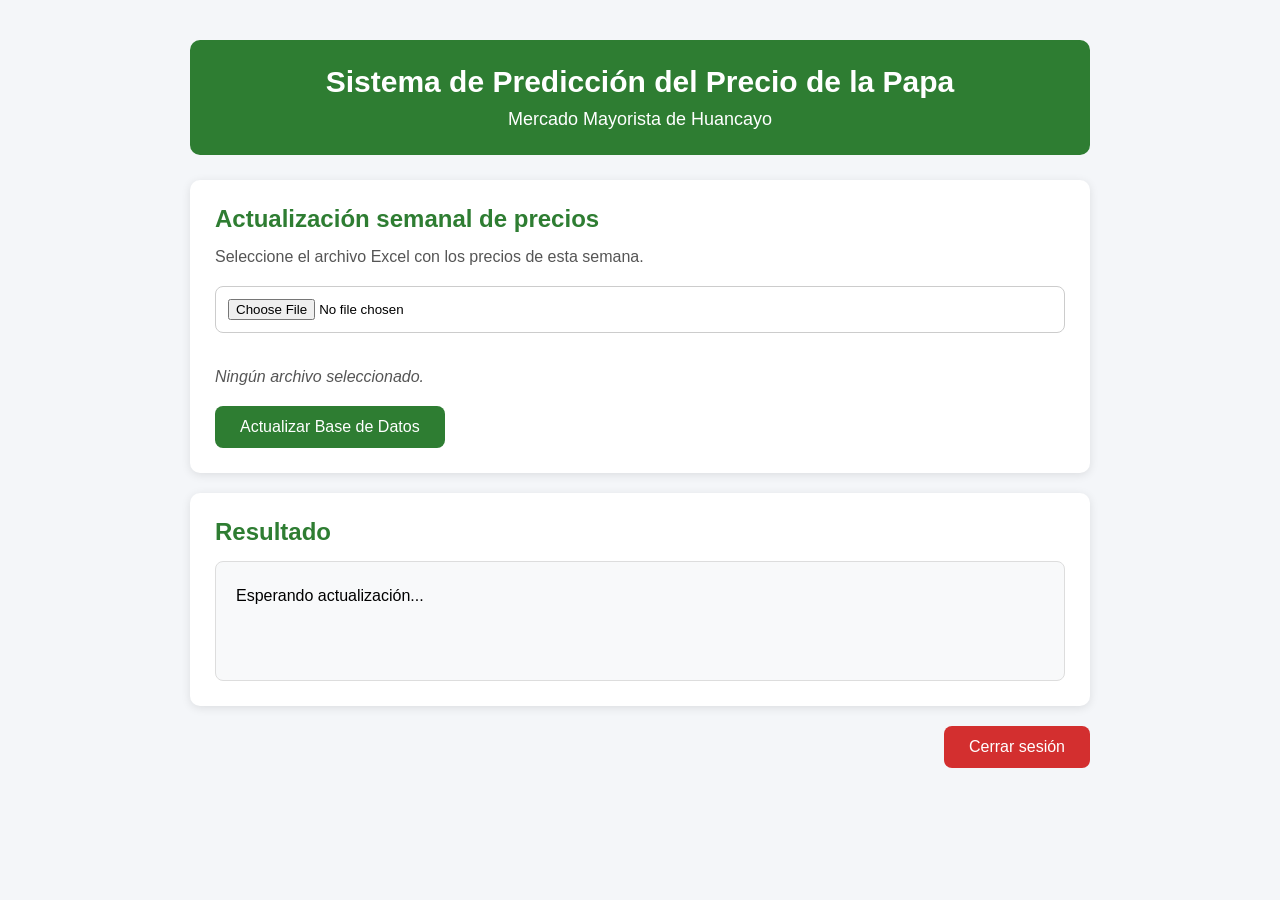
==== frontend/admin.html @ b48f2ee5 "Actualización o desplazamiento a GitHub para mayor avance" ====
<!DOCTYPE html>
<html lang="es">

<head>

    <meta charset="UTF-8">

    <meta name="viewport"
          content="width=device-width, initial-scale=1.0">

    <title>Panel del Administrador</title>

    <link rel="stylesheet" href="css/admin.css">

</head>

<body>

    <div class="contenedor">

        <header>

            <h1>Sistema de Predicción del Precio de la Papa</h1>

            <p>Mercado Mayorista de Huancayo</p>

        </header>

        <!-- ==========================
             ACTUALIZAR EXCEL
        =========================== -->

        <section class="card">

            <h2>Actualización semanal de precios</h2>

            <p class="descripcion">

                Seleccione el archivo Excel con los precios de esta semana.

            </p>

            <input
                type="file"
                id="archivoExcel"
                accept=".xlsx">

            <p id="nombreArchivo">

                Ningún archivo seleccionado.

            </p>

            <button
                id="btnActualizar"
                type="button">

                Actualizar Base de Datos

            </button>

        </section>

        <!-- ==========================
            RESULTADO
        =========================== -->

        <section class="card">

            <h2>Resultado</h2>

            <div id="resultado">

                Esperando actualización...

            </div>

        </section>

        <!-- ==========================
            CERRAR SESIÓN
        =========================== -->

        <section class="acciones">

            <button
                id="btnSalir"
                type="button">

                Cerrar sesión

            </button>

        </section>

    </div>

    <script src="js/api.js"></script>

    <script src="js/admin.js"></script>

</body>

</html>
---- frontend/css/admin.css ----
/* ===========================
   Configuración general
=========================== */

*{
    margin:0;
    padding:0;
    box-sizing:border-box;
    font-family:Arial, Helvetica, sans-serif;
}

body{

    background:#f4f6f9;

    display:flex;

    justify-content:center;

    padding:40px;

}

/* ===========================
   Contenedor principal
=========================== */

.contenedor{

    width:900px;

    max-width:100%;

}

/* ===========================
   Encabezado
=========================== */

header{

    background:#2E7D32;

    color:white;

    padding:25px;

    border-radius:10px;

    text-align:center;

    margin-bottom:25px;

}

header h1{

    font-size:30px;

    margin-bottom:10px;

}

header p{

    font-size:18px;

}

/* ===========================
   Tarjetas
=========================== */

.card{

    background:white;

    padding:25px;

    border-radius:10px;

    margin-bottom:20px;

    box-shadow:0 2px 10px rgba(0,0,0,0.1);

}

.card h2{

    color:#2E7D32;

    margin-bottom:15px;

}

.descripcion{

    margin-bottom:20px;

    color:#555;

}

/* ===========================
   Input archivo
=========================== */

input[type=file]{

    width:100%;

    padding:12px;

    border:1px solid #ccc;

    border-radius:8px;

    margin-bottom:20px;

}

/* ===========================
   Botones
=========================== */

button{

    background:#2E7D32;

    color:white;

    border:none;

    padding:12px 25px;

    border-radius:8px;

    cursor:pointer;

    font-size:16px;

    transition:.3s;

}

button:hover{

    background:#1B5E20;

}

/* ===========================
   Resultado
=========================== */

#resultado{

    background:#f8f9fa;

    border:1px solid #ddd;

    border-radius:8px;

    padding:20px;

    min-height:120px;

    line-height:1.8;

}

/* ===========================
   Botón salir
=========================== */

.acciones{

    text-align:right;

}

#btnSalir{

    background:#d32f2f;

}

#btnSalir:hover{

    background:#b71c1c;

}

/* ===========================
   Nombre del archivo
=========================== */

#nombreArchivo{

    margin-top:15px;

    margin-bottom:20px;

    color:#555;

    font-style:italic;

}

/* ===========================
   Mensajes
=========================== */

.exito{

    background:#e8f5e9;

    color:#2e7d32;

    border-left:6px solid #2e7d32;

    padding:15px;

    border-radius:8px;

}

.error{

    background:#ffebee;

    color:#c62828;

    border-left:6px solid #c62828;

    padding:15px;

    border-radius:8px;

}

.cargando{

    background:#fff8e1;

    color:#ef6c00;

    border-left:6px solid #ef6c00;

    padding:15px;

    border-radius:8px;

}
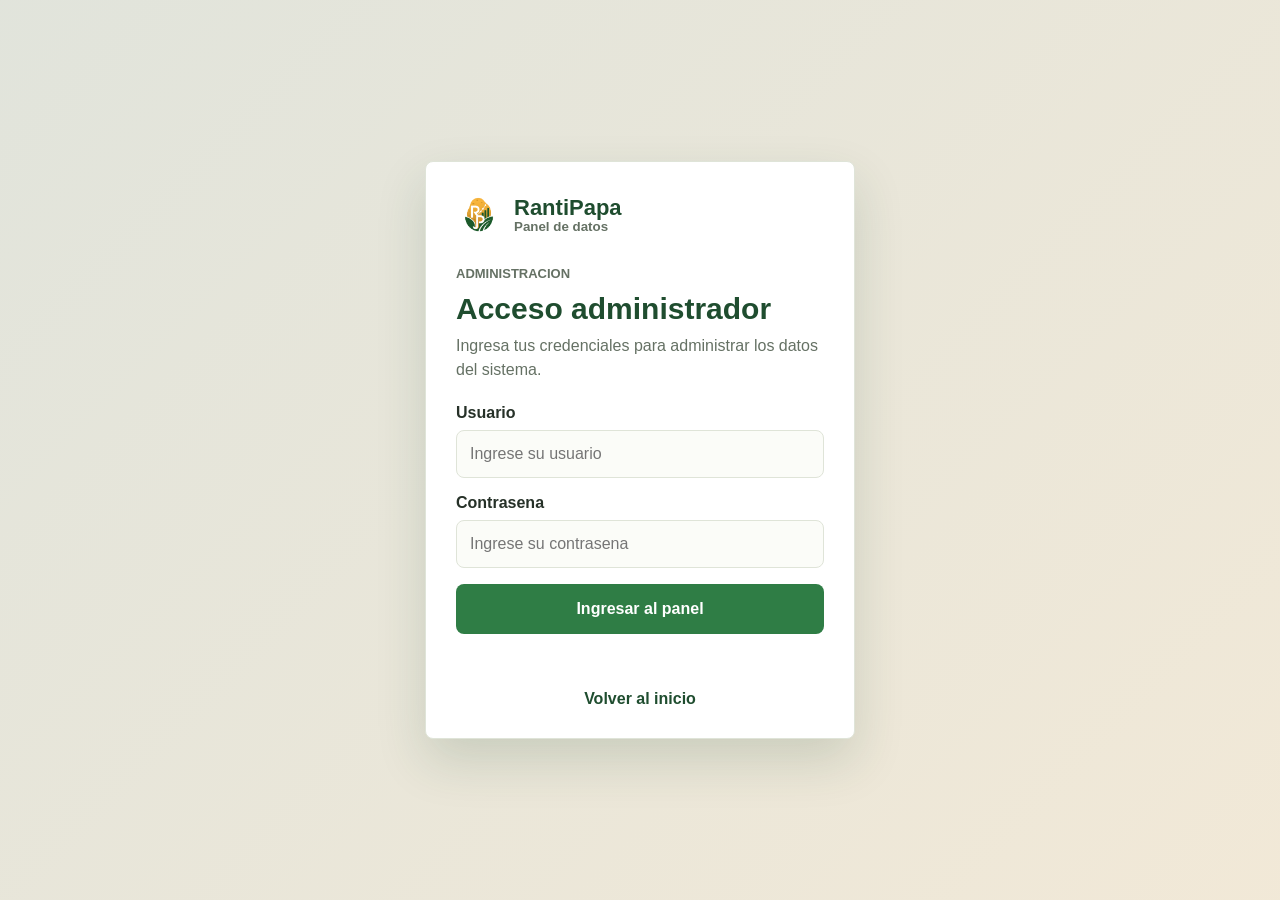
==== commit 385fd5ff: "Mejora flujo visual del panel administrador" ====
--- a/frontend/admin.html
+++ b/frontend/admin.html
@@ -2,103 +2,68 @@
 <html lang="es">
 
 <head>
-
     <meta charset="UTF-8">
-
-    <meta name="viewport"
-          content="width=device-width, initial-scale=1.0">
-
-    <title>Panel del Administrador</title>
-
+    <meta name="viewport" content="width=device-width, initial-scale=1.0">
+    <title>Panel administrador | RantiPapa</title>
     <link rel="stylesheet" href="css/admin.css">
-
 </head>
 
 <body>
+    <div class="contenedor">
+        <header class="cabecera-admin">
+            <a class="marca-admin" href="index.html" aria-label="Volver al inicio">
+                <img src="img/rantipapa-logo.png" alt="">
+                <span>
+                    <strong>RantiPapa</strong>
+                    <small>Panel administrador</small>
+                </span>
+            </a>
 
-    <div class="contenedor">
+            <div class="titulo-admin">
+                <p class="etiqueta">Administracion</p>
+                <h1>Gestion de datos del sistema</h1>
+                <p>Actualiza los precios semanales para mantener la informacion al dia.</p>
+            </div>
 
-        <header>
-
-            <h1>Sistema de Predicción del Precio de la Papa</h1>
-
-            <p>Mercado Mayorista de Huancayo</p>
-
+            <button id="btnSalir" class="boton-salir" type="button">Cerrar sesion</button>
         </header>
 
-        <!-- ==========================
-             ACTUALIZAR EXCEL
-        =========================== -->
+        <main class="panel-admin">
+            <section class="card card-principal" aria-labelledby="tituloActualizar">
+                <div class="encabezado-card">
+                    <p class="etiqueta">Carga de Excel</p>
+                    <h2 id="tituloActualizar">Actualizacion semanal de precios</h2>
+                    <p>Seleccione el archivo Excel con los precios de esta semana.</p>
+                </div>
 
-        <section class="card">
+                <label class="selector-archivo" for="archivoExcel">
+                    <span>Seleccionar archivo Excel</span>
+                    <input type="file" id="archivoExcel" accept=".xlsx">
+                </label>
 
-            <h2>Actualización semanal de precios</h2>
+                <p id="nombreArchivo">Ningun archivo seleccionado.</p>
 
-            <p class="descripcion">
+                <button id="btnActualizar" class="boton-principal" type="button">
+                    Actualizar base de datos
+                </button>
+            </section>
 
-                Seleccione el archivo Excel con los precios de esta semana.
+            <section class="card" aria-labelledby="tituloResultado">
+                <div class="encabezado-card">
+                    <p class="etiqueta">Estado</p>
+                    <h2 id="tituloResultado">Resultado de actualizacion</h2>
+                    <p>Revise aqui el estado de la carga y del modelo.</p>
+                </div>
 
-            </p>
-
-            <input
-                type="file"
-                id="archivoExcel"
-                accept=".xlsx">
-
-            <p id="nombreArchivo">
-
-                Ningún archivo seleccionado.
-
-            </p>
-
-            <button
-                id="btnActualizar"
-                type="button">
-
-                Actualizar Base de Datos
-
-            </button>
-
-        </section>
-
-        <!-- ==========================
-            RESULTADO
-        =========================== -->
-
-        <section class="card">
-
-            <h2>Resultado</h2>
-
-            <div id="resultado">
-
-                Esperando actualización...
-
-            </div>
-
-        </section>
-
-        <!-- ==========================
-            CERRAR SESIÓN
-        =========================== -->
-
-        <section class="acciones">
-
-            <button
-                id="btnSalir"
-                type="button">
-
-                Cerrar sesión
-
-            </button>
-
-        </section>
-
+                <div id="resultado">
+                    Esperando actualizacion...
+                </div>
+            </section>
+        </main>
     </div>
 
     <script src="js/api.js"></script>
-
     <script src="js/admin.js"></script>
-
 </body>
 
-</html>+</html>
--- a/frontend/css/admin.css
+++ b/frontend/css/admin.css
@@ -1,254 +1,309 @@
-/* ===========================
-   Configuración general
-=========================== */
-
-*{
-    margin:0;
-    padding:0;
-    box-sizing:border-box;
-    font-family:Arial, Helvetica, sans-serif;
-}
-
-body{
-
-    background:#f4f6f9;
-
-    display:flex;
-
-    justify-content:center;
-
-    padding:40px;
-
-}
-
-/* ===========================
-   Contenedor principal
-=========================== */
-
-.contenedor{
-
-    width:900px;
-
-    max-width:100%;
-
-}
-
-/* ===========================
-   Encabezado
-=========================== */
-
-header{
-
-    background:#2E7D32;
-
-    color:white;
-
-    padding:25px;
-
-    border-radius:10px;
-
-    text-align:center;
-
-    margin-bottom:25px;
-
-}
-
-header h1{
-
-    font-size:30px;
-
-    margin-bottom:10px;
-
-}
-
-header p{
-
-    font-size:18px;
-
+:root {
+    --verde-oscuro: #1f4d2f;
+    --verde: #2f7d45;
+    --verde-claro: #e8f3e6;
+    --dorado: #c98f2b;
+    --tierra-claro: #f1e5d3;
+    --blanco: #ffffff;
+    --fondo: #f7f5ef;
+    --texto: #263128;
+    --texto-suave: #657164;
+    --borde: #dfe4d8;
+    --error: #b42318;
+    --sombra: 0 18px 45px rgba(31, 77, 47, 0.12);
+}
+
+* {
+    box-sizing: border-box;
+    margin: 0;
+    padding: 0;
+}
+
+body {
+    background: var(--fondo);
+    color: var(--texto);
+    font-family: Arial, Helvetica, sans-serif;
+    min-height: 100vh;
+}
+
+a {
+    color: inherit;
+    text-decoration: none;
+}
+
+button,
+input {
+    font: inherit;
+}
+
+.contenedor {
+    margin: 0 auto;
+    max-width: 1120px;
+    padding: 28px 5% 44px;
+}
+
+/* ===========================
+   Cabecera
+=========================== */
+
+.cabecera-admin {
+    align-items: center;
+    background:
+        linear-gradient(90deg, rgba(31, 77, 47, 0.95), rgba(47, 125, 69, 0.88)),
+        var(--verde-oscuro);
+    border-radius: 8px;
+    color: var(--blanco);
+    display: grid;
+    gap: 22px;
+    grid-template-columns: auto minmax(0, 1fr) auto;
+    margin-bottom: 24px;
+    padding: 22px;
+}
+
+.marca-admin {
+    align-items: center;
+    display: inline-flex;
+    gap: 12px;
+}
+
+.marca-admin img {
+    display: block;
+    filter: drop-shadow(0 3px 6px rgba(0, 0, 0, 0.22));
+    height: 48px;
+    object-fit: contain;
+    width: 48px;
+}
+
+.marca-admin span {
+    display: grid;
+    line-height: 1.1;
+}
+
+.marca-admin strong {
+    font-size: 22px;
+}
+
+.marca-admin small {
+    color: rgba(255, 255, 255, 0.78);
+    font-weight: 700;
+}
+
+.titulo-admin h1 {
+    font-size: 30px;
+    line-height: 1.15;
+    margin: 6px 0;
+}
+
+.titulo-admin p:last-child {
+    color: rgba(255, 255, 255, 0.78);
+}
+
+.etiqueta {
+    color: var(--dorado);
+    font-size: 13px;
+    font-weight: 900;
+    text-transform: uppercase;
 }
 
 /* ===========================
    Tarjetas
 =========================== */
 
-.card{
-
-    background:white;
-
-    padding:25px;
-
-    border-radius:10px;
-
-    margin-bottom:20px;
-
-    box-shadow:0 2px 10px rgba(0,0,0,0.1);
-
-}
-
-.card h2{
-
-    color:#2E7D32;
-
-    margin-bottom:15px;
-
-}
-
-.descripcion{
-
-    margin-bottom:20px;
-
-    color:#555;
-
-}
-
-/* ===========================
-   Input archivo
-=========================== */
-
-input[type=file]{
-
-    width:100%;
-
-    padding:12px;
-
-    border:1px solid #ccc;
-
-    border-radius:8px;
-
-    margin-bottom:20px;
-
+.panel-admin {
+    display: grid;
+    gap: 22px;
+    grid-template-columns: minmax(0, 0.9fr) minmax(0, 1.1fr);
+}
+
+.card {
+    background: var(--blanco);
+    border: 1px solid var(--borde);
+    border-radius: 8px;
+    box-shadow: var(--sombra);
+    padding: 24px;
+}
+
+.card-principal {
+    align-self: start;
+}
+
+.encabezado-card {
+    margin-bottom: 20px;
+}
+
+.encabezado-card h2 {
+    color: var(--verde-oscuro);
+    font-size: 25px;
+    line-height: 1.2;
+    margin: 6px 0;
+}
+
+.encabezado-card p:last-child {
+    color: var(--texto-suave);
+    line-height: 1.5;
+}
+
+/* ===========================
+   Archivo
+=========================== */
+
+.selector-archivo {
+    align-items: center;
+    background: var(--verde-claro);
+    border: 1px dashed #9fbea0;
+    border-radius: 8px;
+    color: var(--verde-oscuro);
+    cursor: pointer;
+    display: flex;
+    font-weight: 900;
+    justify-content: center;
+    min-height: 92px;
+    padding: 18px;
+    text-align: center;
+}
+
+.selector-archivo:hover {
+    border-color: var(--verde);
+}
+
+.selector-archivo input {
+    height: 1px;
+    opacity: 0;
+    position: absolute;
+    width: 1px;
+}
+
+#nombreArchivo {
+    color: var(--texto-suave);
+    font-style: italic;
+    margin: 14px 0 20px;
 }
 
 /* ===========================
    Botones
 =========================== */
 
-button{
-
-    background:#2E7D32;
-
-    color:white;
-
-    border:none;
-
-    padding:12px 25px;
-
-    border-radius:8px;
-
-    cursor:pointer;
-
-    font-size:16px;
-
-    transition:.3s;
-
-}
-
-button:hover{
-
-    background:#1B5E20;
-
+button {
+    border: 0;
+    border-radius: 8px;
+    cursor: pointer;
+    font-weight: 800;
+    min-height: 48px;
+    padding: 12px 18px;
+    transition: background 0.2s ease, transform 0.2s ease, opacity 0.2s ease;
+}
+
+button:hover {
+    transform: translateY(-1px);
+}
+
+button:disabled {
+    cursor: not-allowed;
+    opacity: 0.7;
+    transform: none;
+}
+
+.boton-principal {
+    background: var(--verde);
+    color: var(--blanco);
+    width: 100%;
+}
+
+.boton-principal:hover {
+    background: var(--verde-oscuro);
+}
+
+.boton-salir {
+    background: rgba(255, 255, 255, 0.14);
+    border: 1px solid rgba(255, 255, 255, 0.24);
+    color: var(--blanco);
+    white-space: nowrap;
+}
+
+.boton-salir:hover {
+    background: rgba(255, 255, 255, 0.22);
 }
 
 /* ===========================
    Resultado
 =========================== */
 
-#resultado{
-
-    background:#f8f9fa;
-
-    border:1px solid #ddd;
-
-    border-radius:8px;
-
-    padding:20px;
-
-    min-height:120px;
-
-    line-height:1.8;
-
-}
-
-/* ===========================
-   Botón salir
-=========================== */
-
-.acciones{
-
-    text-align:right;
-
-}
-
-#btnSalir{
-
-    background:#d32f2f;
-
-}
-
-#btnSalir:hover{
-
-    background:#b71c1c;
-
-}
-
-/* ===========================
-   Nombre del archivo
-=========================== */
-
-#nombreArchivo{
-
-    margin-top:15px;
-
-    margin-bottom:20px;
-
-    color:#555;
-
-    font-style:italic;
-
-}
-
-/* ===========================
-   Mensajes
-=========================== */
-
-.exito{
-
-    background:#e8f5e9;
-
-    color:#2e7d32;
-
-    border-left:6px solid #2e7d32;
-
-    padding:15px;
-
-    border-radius:8px;
-
-}
-
-.error{
-
-    background:#ffebee;
-
-    color:#c62828;
-
-    border-left:6px solid #c62828;
-
-    padding:15px;
-
-    border-radius:8px;
-
-}
-
-.cargando{
-
-    background:#fff8e1;
-
-    color:#ef6c00;
-
-    border-left:6px solid #ef6c00;
-
-    padding:15px;
-
-    border-radius:8px;
-
-}+#resultado {
+    background: #fbfcf8;
+    border: 1px solid var(--borde);
+    border-radius: 8px;
+    color: var(--texto-suave);
+    line-height: 1.7;
+    min-height: 160px;
+    padding: 18px;
+}
+
+#resultado h3 {
+    color: var(--verde-oscuro);
+    margin-bottom: 8px;
+}
+
+.exito,
+.error,
+.cargando {
+    border-radius: 8px;
+    padding: 16px;
+}
+
+.exito {
+    background: var(--verde-claro) !important;
+    border: 1px solid #b8d5b3 !important;
+    color: var(--verde-oscuro) !important;
+}
+
+.error {
+    background: #fdecea !important;
+    border: 1px solid #f0b8b2 !important;
+    color: var(--error) !important;
+}
+
+.cargando {
+    background: var(--tierra-claro) !important;
+    border: 1px solid #dfc59f !important;
+    color: #80510c !important;
+}
+
+/* ===========================
+   Responsive
+=========================== */
+
+@media (max-width: 900px) {
+    .cabecera-admin,
+    .panel-admin {
+        grid-template-columns: 1fr;
+    }
+
+    .boton-salir {
+        justify-self: start;
+    }
+}
+
+@media (max-width: 560px) {
+    .contenedor {
+        padding: 18px 4% 30px;
+    }
+
+    .cabecera-admin,
+    .card {
+        padding: 20px;
+    }
+
+    .marca-admin img {
+        height: 42px;
+        width: 42px;
+    }
+
+    .titulo-admin h1 {
+        font-size: 25px;
+    }
+
+    .boton-salir,
+    .boton-principal {
+        width: 100%;
+    }
+}
